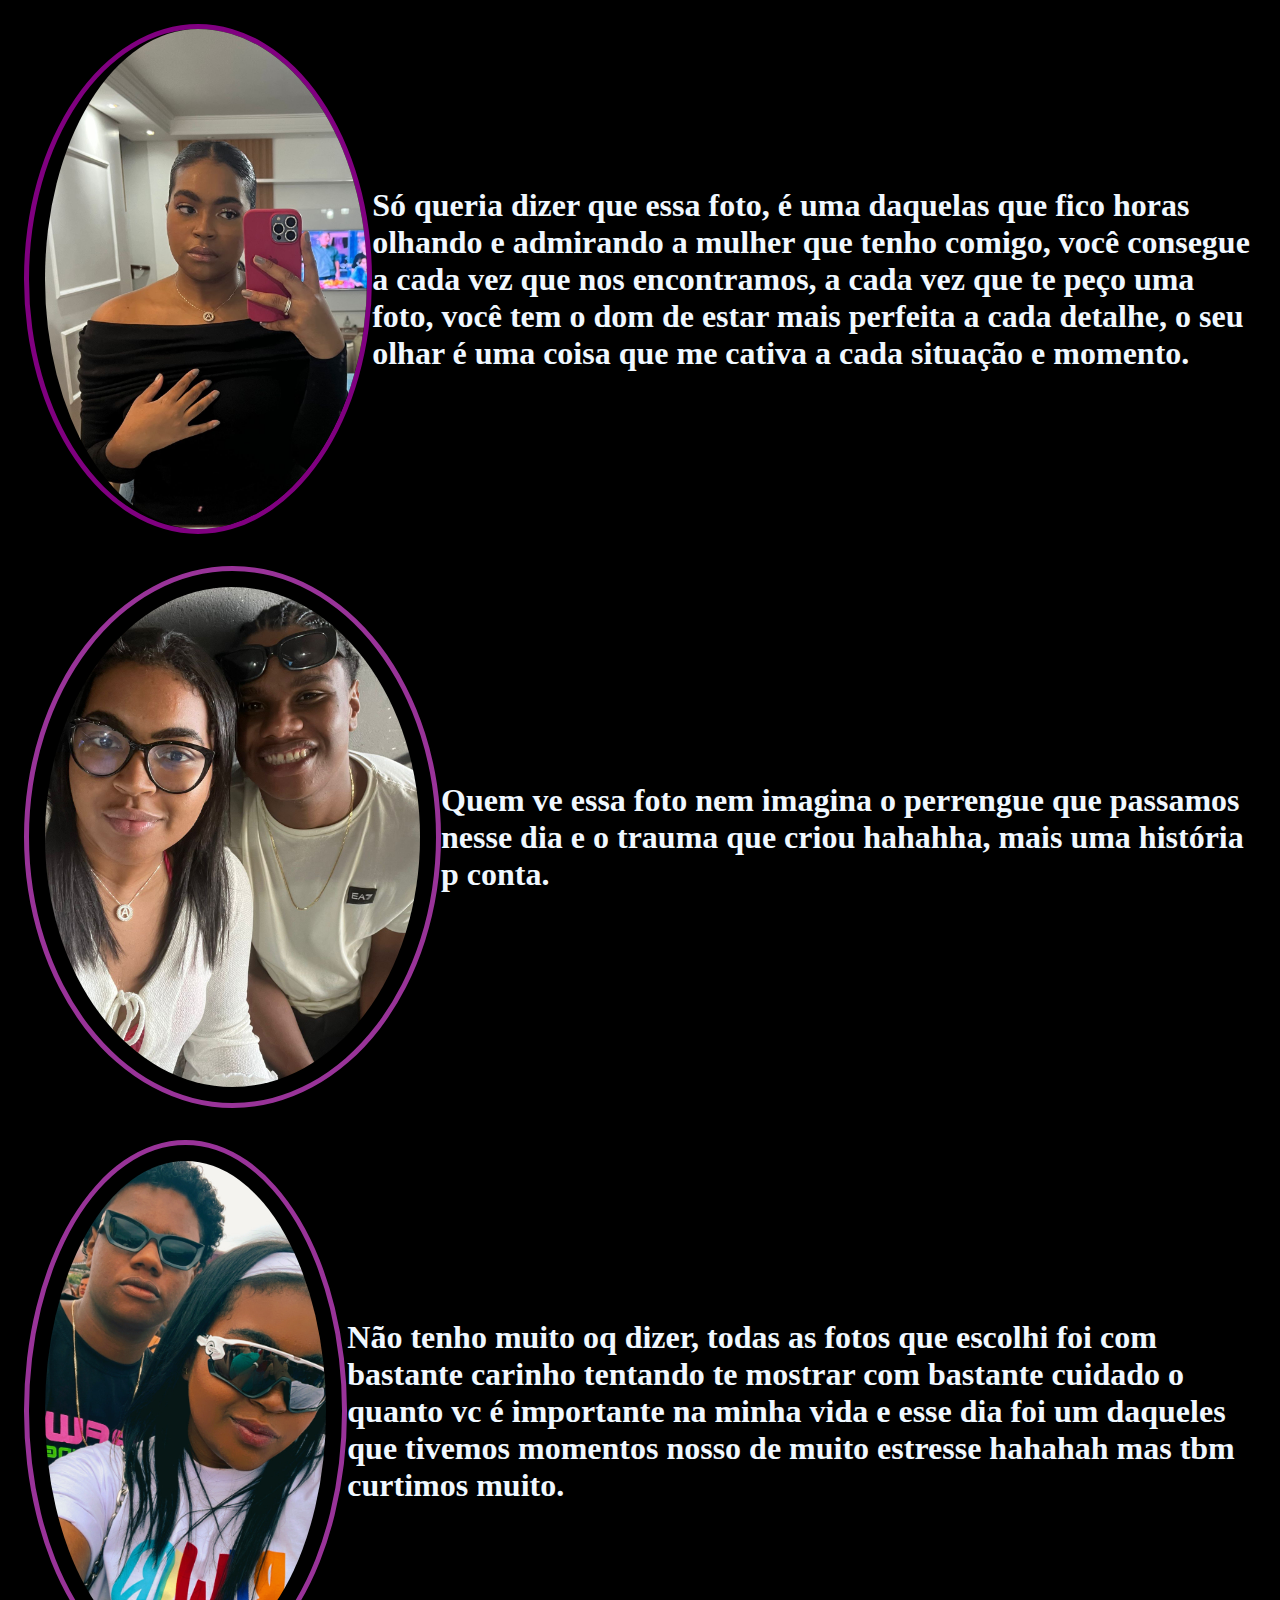
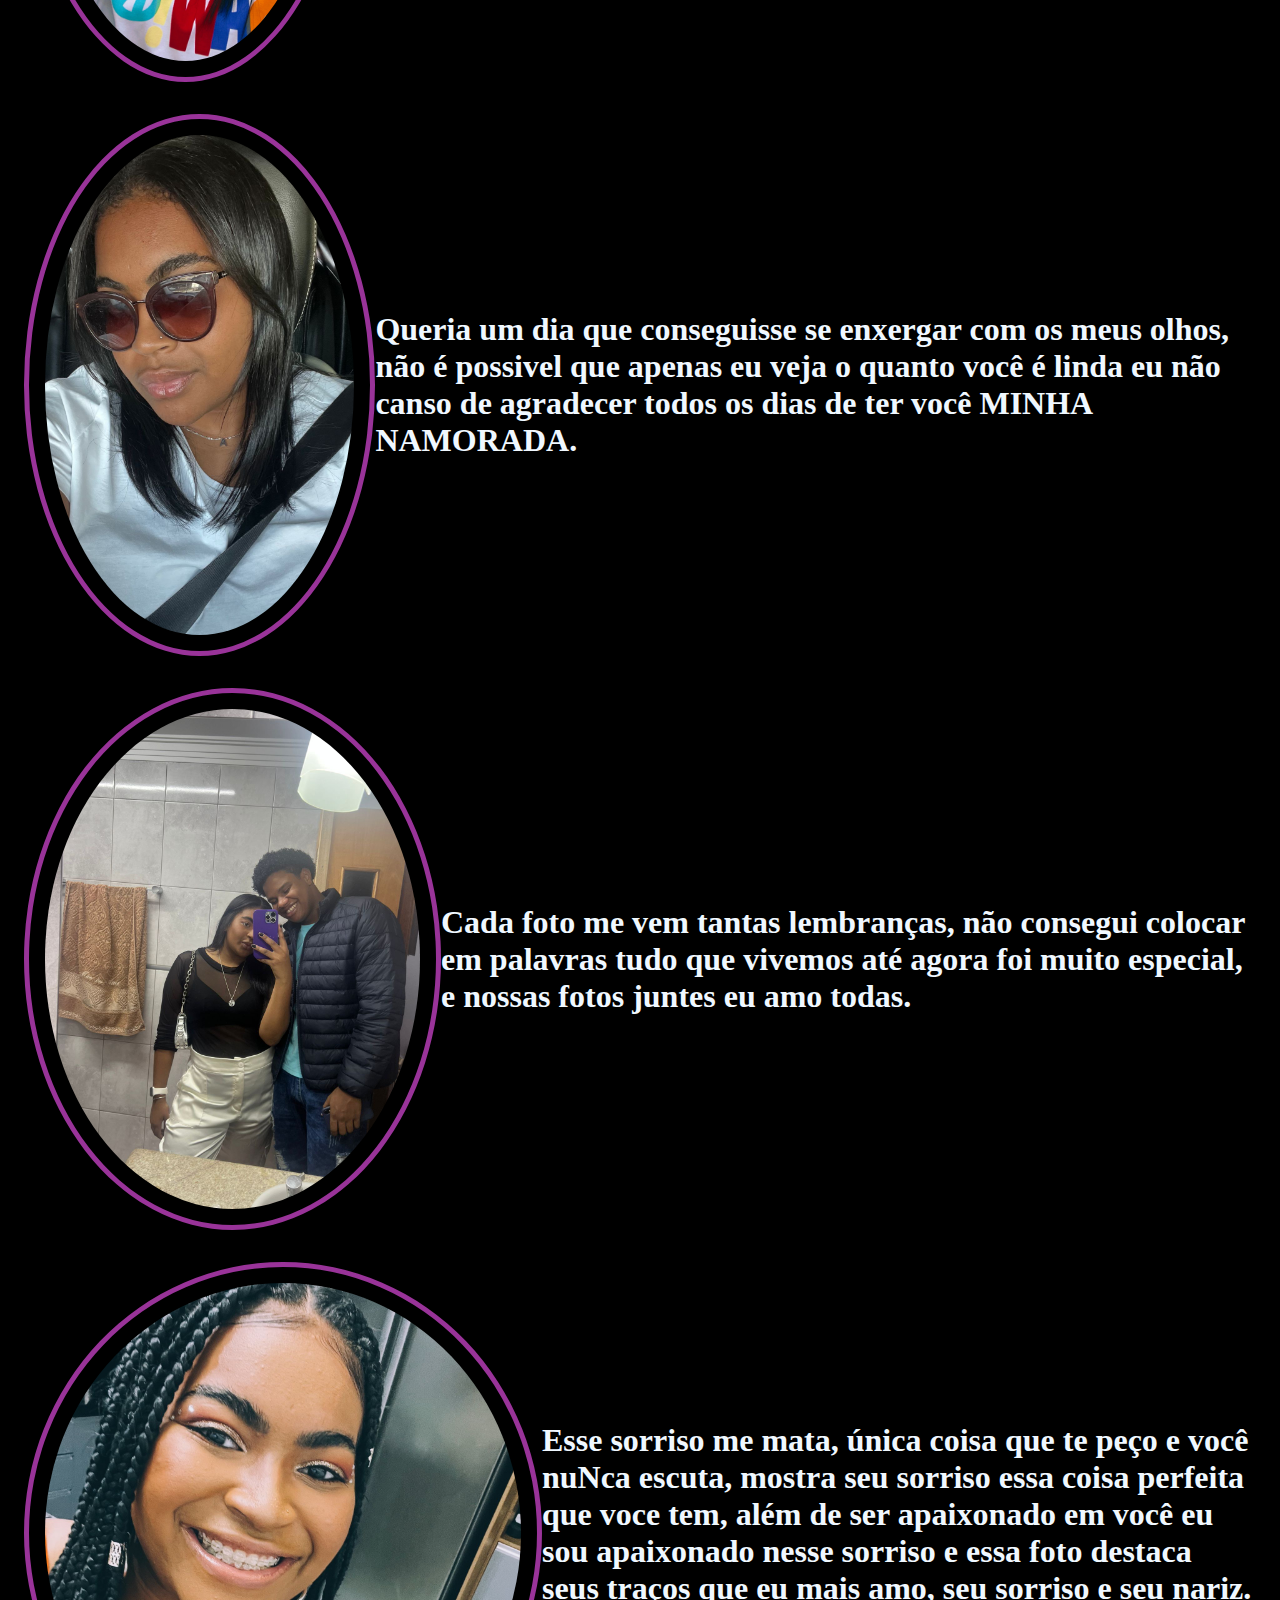
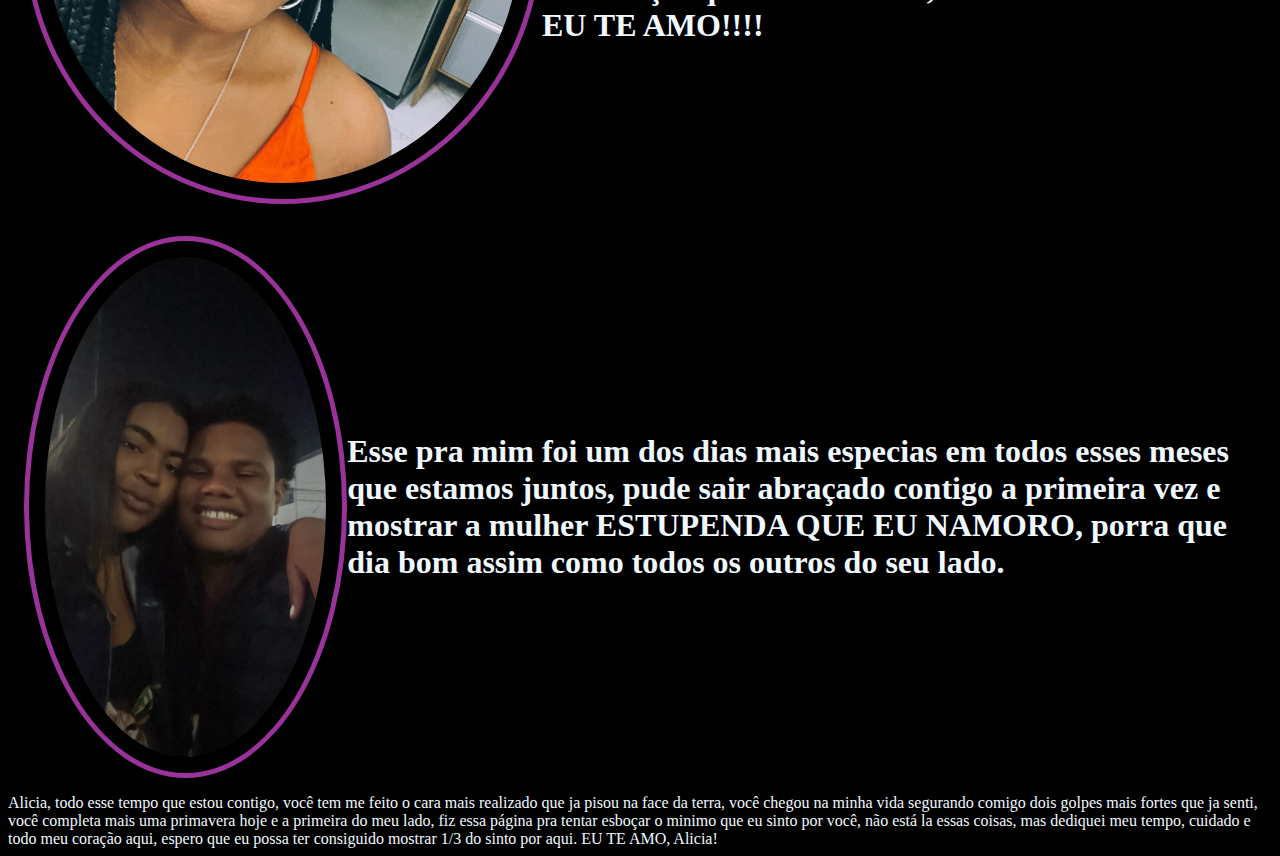
==== project.html @ dc626496 "Add files via upload" ====
<!DOCTYPE html>
<html lang="en">
<head>
    <meta charset="UTF-8">
    <meta name="viewport" content="width=device-width, initial-scale=1.0">
    <title>Document</title>
    <link rel="stylesheet" href="project.css">
</head>
<body>
    <div class="A1" > 
        <img src="./img/A1.jpeg">
        <h1>
            Só queria dizer que essa foto, é uma daquelas que fico horas olhando e admirando
             a mulher que tenho comigo,
você consegue a cada vez que nos encontramos, a cada vez que te peço uma foto, você tem o dom de estar mais perfeita
a cada detalhe, o seu olhar é uma coisa que me cativa a cada situação e momento.        </h1>
    </div>
    <div class="A2">
        <img src="./img/A2.jpeg">
        <h1> Quem ve essa foto nem imagina o perrengue
            que passamos nesse dia e o trauma que criou 
            hahahha, mais uma história p conta.
        </h1>
    </div>
    <div class="A3">
        <img src="./img/A3.jpeg">
        <h1> Não tenho muito oq dizer, todas as fotos que escolhi
            foi com bastante carinho tentando te mostrar com bastante 
            cuidado o quanto vc é importante na minha vida
            e esse dia foi um daqueles que tivemos momentos nosso
            de muito estresse hahahah mas tbm curtimos muito.
        </h1>
    </div>
    <div class="A4">
        <img src="./img/A4.jpeg">
        <h1>
            Queria um dia que conseguisse se enxergar
            com os meus olhos, não é possivel que apenas eu veja
            o quanto você é linda eu não canso de agradecer todos os dias
            de ter você MINHA NAMORADA.
        </h1>
    </div>
    <div class="A5">
        <img src="./img/A5.jpeg">
        <h1>
            Cada foto me vem tantas lembranças, não consegui colocar em palavras
            tudo que vivemos até agora foi muito especial, 
            e nossas fotos juntes eu amo todas.
        </h1>

    </div>
    <div class="A6">
        <img src="./img/A6.jpeg">
        <h1>
           Esse sorriso me mata, única coisa que te peço e você nuNca escuta,
           mostra seu sorriso essa coisa perfeita que voce tem, além de ser 
           apaixonado em você eu sou apaixonado nesse sorriso
           e essa foto destaca seus traços que eu mais amo, seu 
           sorriso e seu nariz.
           EU TE AMO!!!!
        </h1>
    </div>
        <div class="A7">
            <img src="./img/A7.jpeg">
            <h1>
             Esse pra mim foi um dos dias mais especias em todos
             esses meses que estamos juntos, pude sair abraçado contigo a primeira vez
             e mostrar a mulher ESTUPENDA QUE EU NAMORO, porra que dia bom
             assim como todos os outros do seu lado.
            </h1>
        </div>
            <div>
                <h>
                    Alicia, todo esse tempo que estou contigo,
                    você tem me feito o cara mais realizado que ja pisou na face da terra,
                    você chegou na minha vida segurando comigo dois golpes
                    mais fortes que ja senti, você completa mais uma primavera hoje e a primeira 
                    do meu lado, fiz essa página pra tentar esboçar o minimo que eu sinto
                    por você, não está la essas coisas, mas dediquei meu
                    tempo, cuidado e todo meu coração aqui, espero que eu possa 
                    ter consiguido mostrar 1/3 do sinto por aqui.

                    EU  TE  AMO, Alicia!
                </h>
            </div>
        </div>
</body>
</html>
---- project.css ----
body{
    color: aliceblue;
    background-color: black;
  text-align: flex;

}
.A1{
    display: flex;
    list-style-type: none;
    align-items: center;
    padding: 16px;
    text-align: flex;
}



.A1 img{
    background-position: right;
    width: 500px;
    height: 500px;
    border-radius: 50%;
    border: 5px solid purple;
    text-align: right;
    padding-left: 16px;
}
.A2{
    display: flex;
    list-style-type: none;
    align-items: center;
    padding: 16px;
    text-align: flex;
    
   

}
.A2 img{
    
    
    list-style-type: none;
    align-items: left;
    padding: 16px;
    width: 500px;
    height: 500px;
    border-radius: 50%;
    border: 5px solid #993399;
    text-align: left;

}
.A3{
    display: flex;
    list-style-type: none;
    align-items: center;
    padding: 16px;
    text-align: flex;
}
.A3 img{
    list-style-type: none;
    align-items: center;
    padding: 16px;
    width: 500px;
    height: 500px;
    border-radius: 100%;
    border: 5px solid #993399;
    text-align: center;

}
.A4{
    display: flex;
    list-style-type: none;
    align-items: center;
    padding: 16px;
    text-align: flex;

}
.A4 img{
    list-style-type: none;
    align-items: center;
    padding: 16px;
    width: 500px;
    height: 500px;
    border-radius: 100%;
    border: 5px solid #993399;
    text-align: center;
}
.A5{
    display: flex;
    list-style-type: none;
    align-items: center;
    padding: 16px;
    text-align: flex;
}
.A5 img{
    list-style-type: none;
    align-items: center;
    padding: 16px;
    width: 500px;
    height: 500px;
    border-radius: 100%;
    border: 5px solid #993399;
    text-align: center;
}
.A6{
    display: flex;
    list-style-type: none;
    align-items: center;
    padding: 16px;
    text-align: flex;
}
.A6 img{
    list-style-type: none;
    align-items: center;
    padding: 16px;
    width: 500px;
    height: 500px;
    border-radius: 100%;
    border: 5px solid #993399;
    text-align: center;
}.A7{
    display: flex;
    list-style-type: none;
    align-items: center;
    padding: 16px;
    text-align: flex;
}
.A7 img{
    list-style-type: none;
    align-items: center;
    padding: 16px;
    width: 500px;
    height: 500px;
    border-radius: 100%;
    border: 5px solid #993399;
    text-align: center;
}
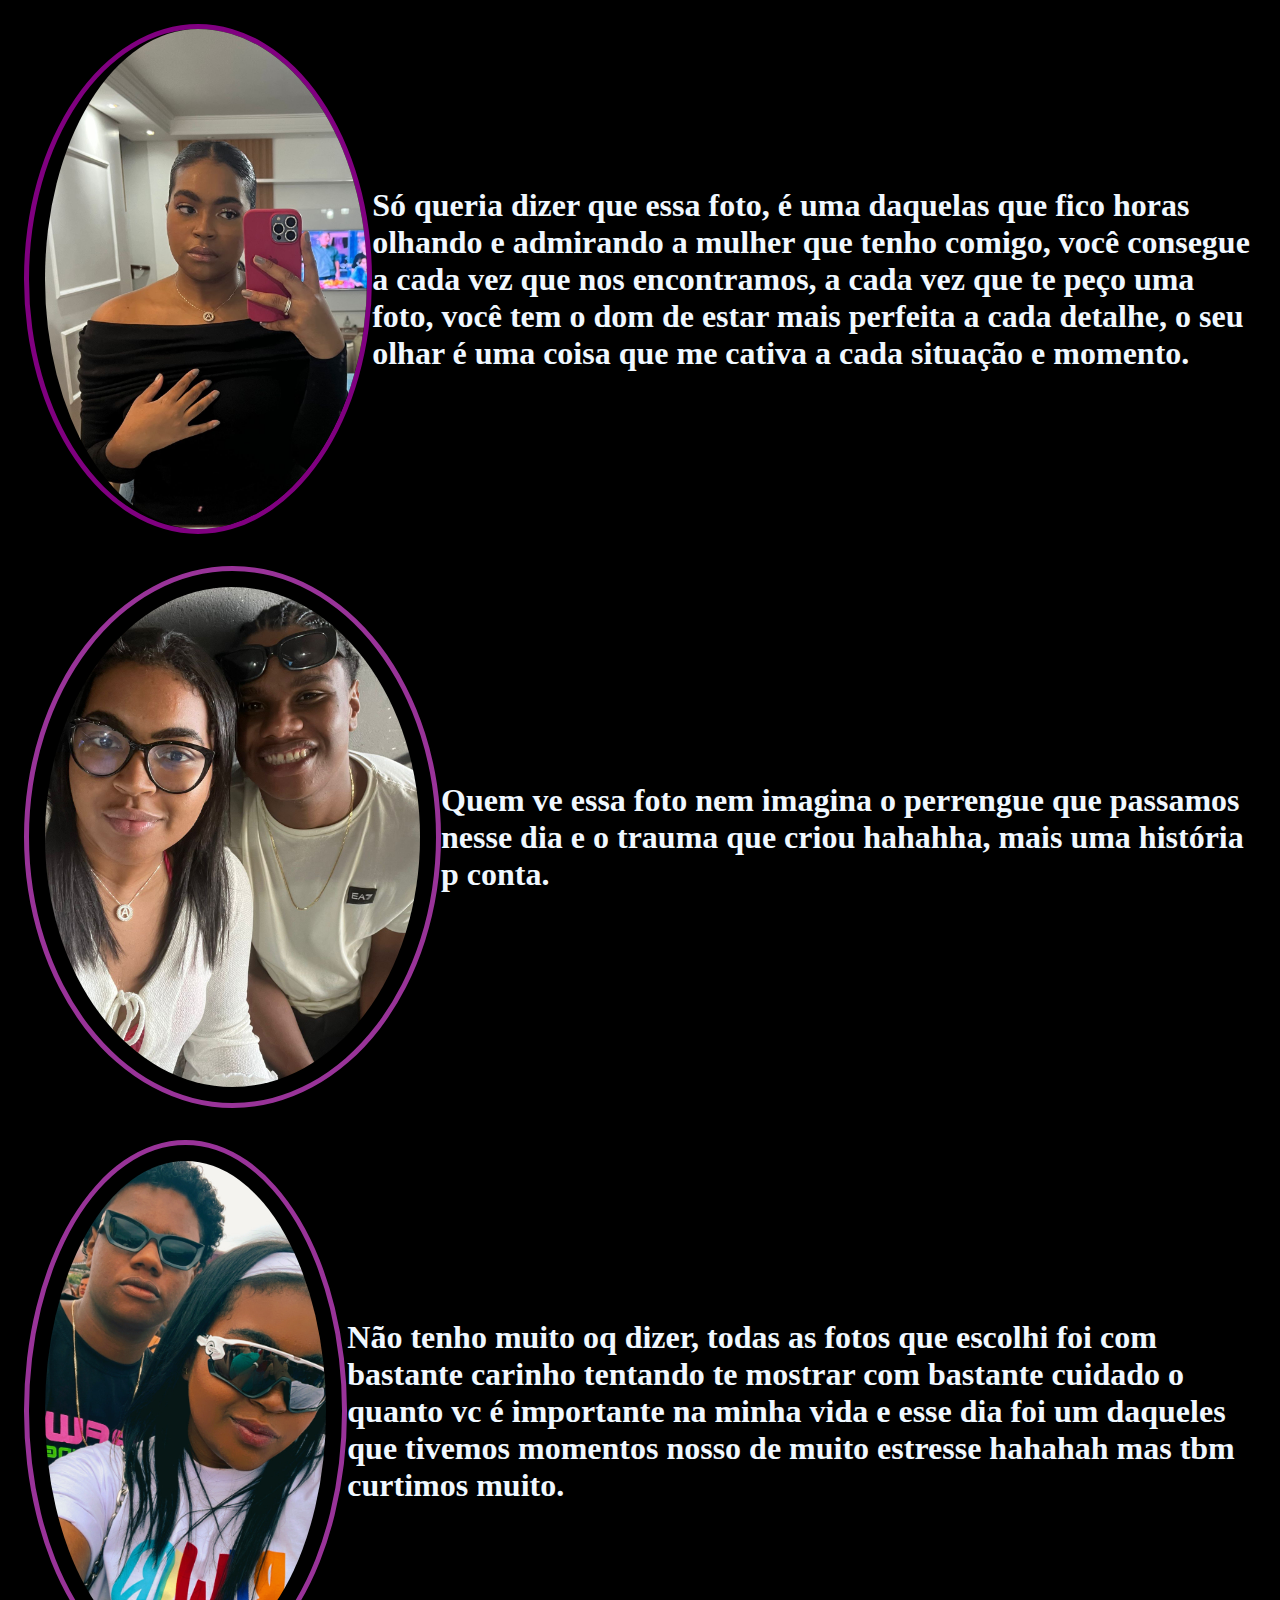
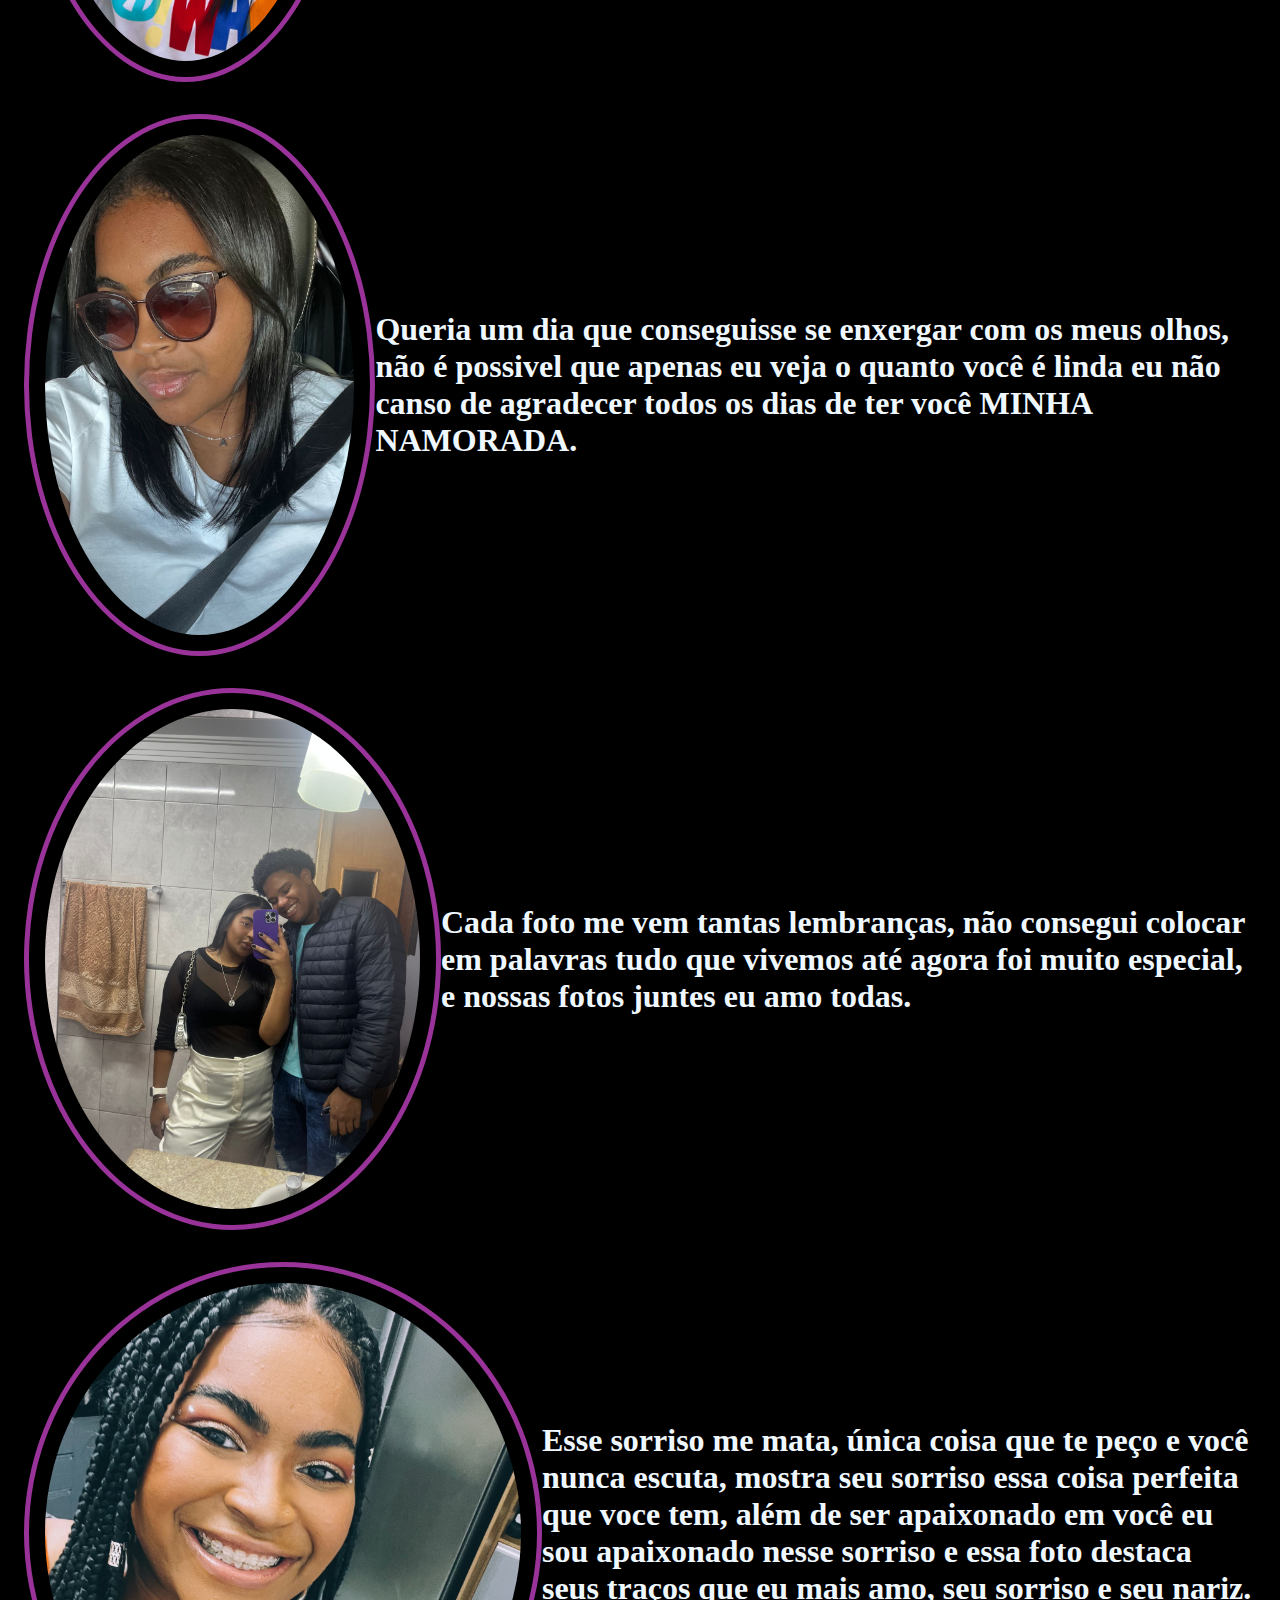
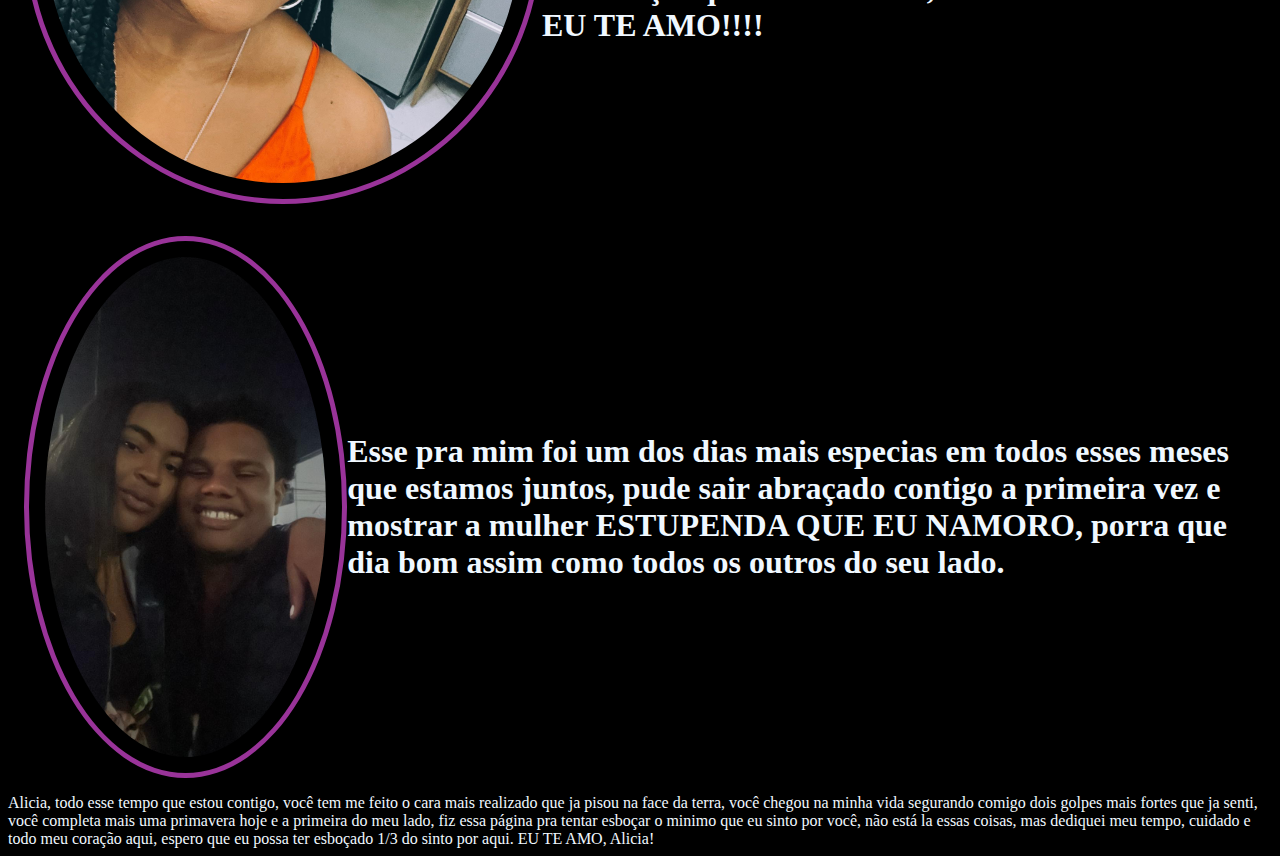
==== commit 6a1af73c: "Update project.html" ====
--- a/project.html
+++ b/project.html
@@ -52,7 +52,7 @@
     <div class="A6">
         <img src="./img/A6.jpeg">
         <h1>
-           Esse sorriso me mata, única coisa que te peço e você nuNca escuta,
+           Esse sorriso me mata, única coisa que te peço e você nunca escuta,
            mostra seu sorriso essa coisa perfeita que voce tem, além de ser 
            apaixonado em você eu sou apaixonado nesse sorriso
            e essa foto destaca seus traços que eu mais amo, seu 
@@ -78,11 +78,11 @@
                     do meu lado, fiz essa página pra tentar esboçar o minimo que eu sinto
                     por você, não está la essas coisas, mas dediquei meu
                     tempo, cuidado e todo meu coração aqui, espero que eu possa 
-                    ter consiguido mostrar 1/3 do sinto por aqui.
+                    ter  esboçado 1/3 do sinto por aqui.
 
                     EU  TE  AMO, Alicia!
                 </h>
             </div>
         </div>
 </body>
-</html>+</html>
